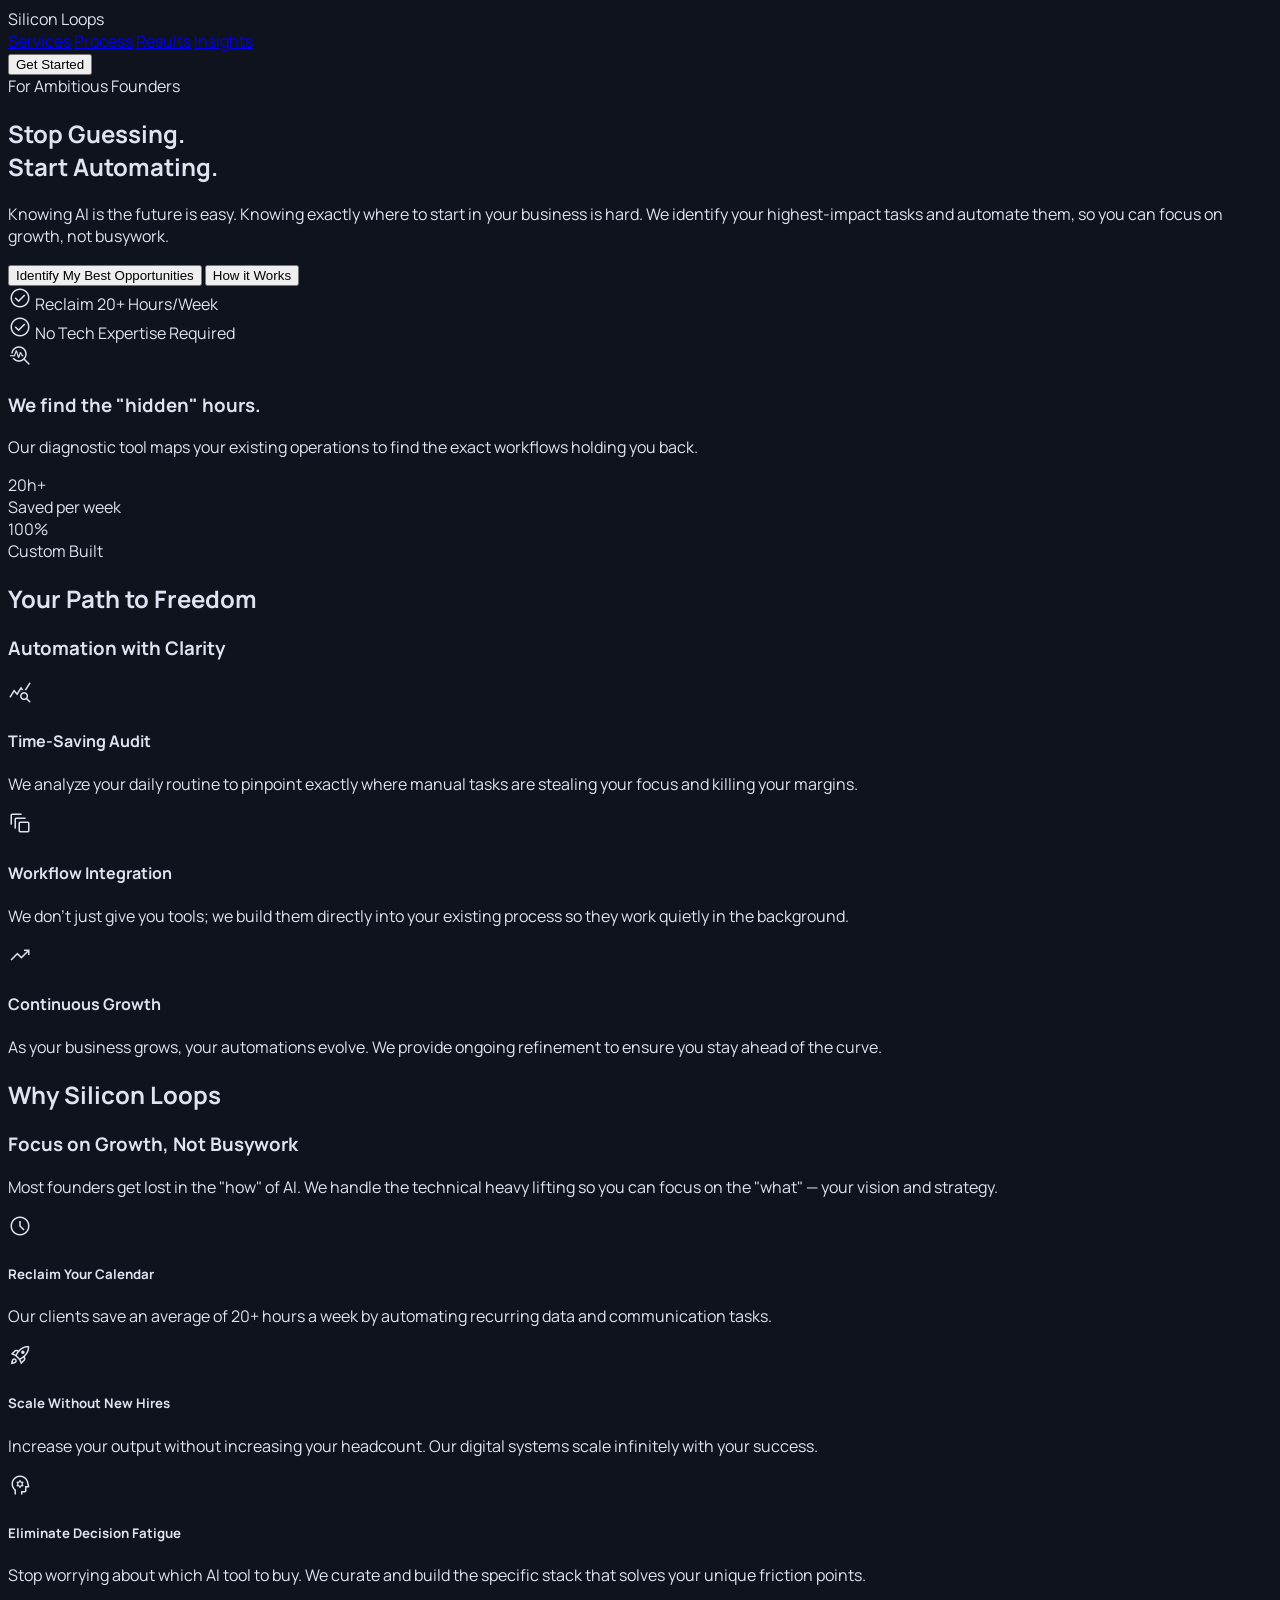
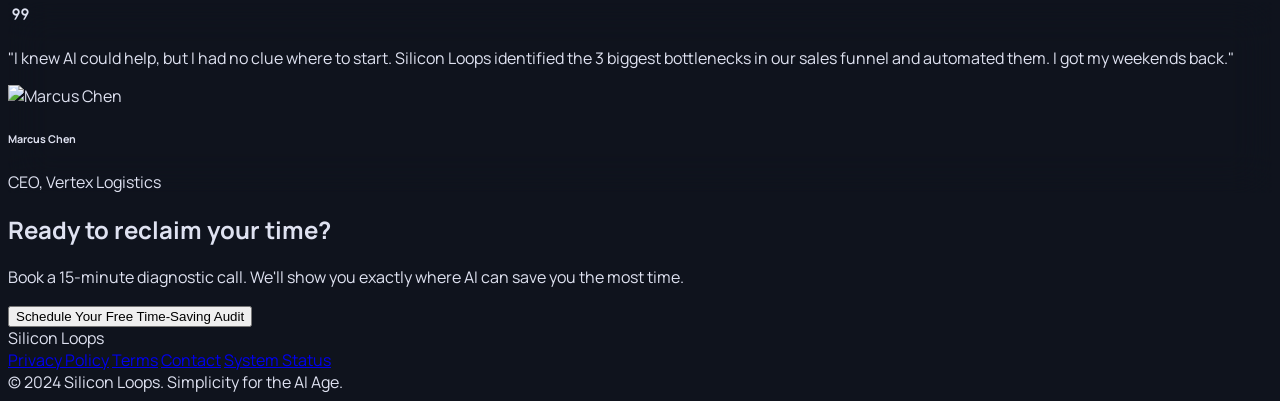
==== index.html @ c2cef4ab "Initial commit: Silicon Loops landing page Co-Authored-By: Claude Opus 4.6 (1M context) <noreply@ant" ====
<!DOCTYPE html>

<html class="dark" lang="en"><head>
<meta charset="utf-8"/>
<meta content="width=device-width, initial-scale=1.0" name="viewport"/>
<title>Silicon Loops | AI Made Simple for Busy Founders</title>
<script src="https://cdn.tailwindcss.com?plugins=forms,container-queries"></script>
<link href="https://fonts.googleapis.com/css2?family=Manrope:wght@200;300;400;500;600;700;800&amp;display=swap" rel="stylesheet"/>
<link href="https://fonts.googleapis.com/css2?family=Material+Symbols+Outlined:wght,FILL@100..700,0..1&amp;display=swap" rel="stylesheet"/>
<script id="tailwind-config">
        tailwind.config = {
          darkMode: "class",
          theme: {
            extend: {
              colors: {
                "surface-bright": "#353944",
                "on-primary-container": "#00566a",
                "on-tertiary-fixed": "#291800",
                "surface-variant": "#313540",
                "on-tertiary-fixed-variant": "#624000",
                "on-error": "#690005",
                "secondary": "#a8c8ff",
                "on-error-container": "#ffdad6",
                "on-primary-fixed": "#001f28",
                "on-tertiary": "#442b00",
                "primary-fixed-dim": "#4cd6ff",
                "background": "#0f131d",
                "on-secondary-fixed-variant": "#00468b",
                "surface-container-lowest": "#0a0e18",
                "on-secondary-fixed": "#001b3d",
                "on-surface-variant": "#bbc9cf",
                "surface-container": "#1c1f2a",
                "outline-variant": "#3c494e",
                "surface-container-low": "#171b26",
                "inverse-primary": "#00677f",
                "tertiary-fixed-dim": "#ffba49",
                "inverse-on-surface": "#2c303b",
                "on-primary-fixed-variant": "#004e60",
                "secondary-container": "#0360b9",
                "on-surface": "#dfe2f1",
                "tertiary": "#ffd59c",
                "primary-fixed": "#b7eaff",
                "surface-dim": "#0f131d",
                "secondary-fixed": "#d6e3ff",
                "tertiary-fixed": "#ffddb1",
                "on-secondary-container": "#ccddff",
                "error": "#ffb4ab",
                "secondary-fixed-dim": "#a8c8ff",
                "outline": "#859399",
                "surface-container-highest": "#313540",
                "error-container": "#93000a",
                "surface-tint": "#4cd6ff",
                "primary-container": "#00d1ff",
                "on-tertiary-container": "#6b4700",
                "surface-container-high": "#262a35",
                "primary": "#a4e6ff",
                "on-secondary": "#003062",
                "on-background": "#dfe2f1",
                "on-primary": "#003543",
                "inverse-surface": "#dfe2f1",
                "surface": "#0f131d",
                "tertiary-container": "#feb127"
              },
              fontFamily: {
                "headline": ["Manrope"],
                "body": ["Manrope"],
                "label": ["Manrope"]
              },
              borderRadius: {"DEFAULT": "0.125rem", "lg": "0.25rem", "xl": "0.5rem", "full": "0.75rem"},
            },
          },
        }
    </script>
<style>
        body { font-family: 'Manrope', sans-serif; background-color: #0f131d; color: #dfe2f1; }
        .material-symbols-outlined { font-variation-settings: 'FILL' 0, 'wght' 300, 'GRAD' 0, 'opsz' 24; }
        .glass-panel { backdrop-filter: blur(20px); -webkit-backdrop-filter: blur(20px); }
        .text-glow { text-shadow: 0 0 15px rgba(0, 209, 255, 0.4); }
        .bg-circuit { background-image: radial-gradient(#1c1f2a 1px, transparent 1px); background-size: 32px 32px; }
    </style>
</head>
<body class="bg-background selection:bg-primary-container selection:text-on-primary-fixed">
<!-- TopNavBar -->
<nav class="fixed top-0 w-full z-50 bg-slate-900/60 backdrop-blur-xl border-b border-slate-800/50 shadow-[0_20px_40px_rgba(0,209,255,0.08)]">
<div class="flex justify-between items-center max-w-7xl mx-auto px-8 py-4">
<div class="text-xl font-bold tracking-tighter text-slate-100 font-manrope">Silicon Loops</div>
<div class="hidden md:flex items-center gap-10 font-manrope text-sm tracking-wide uppercase">
<a class="text-cyan-400 font-bold border-b-2 border-cyan-400 pb-1" href="#">Services</a>
<a class="text-slate-400 hover:text-slate-100 transition-colors" href="#">Process</a>
<a class="text-slate-400 hover:text-slate-100 transition-colors" href="#">Results</a>
<a class="text-slate-400 hover:text-slate-100 transition-colors" href="#">Insights</a>
</div>
<button class="bg-gradient-to-r from-primary-container to-secondary-container text-on-primary-fixed px-6 py-2.5 rounded-full font-bold text-xs tracking-widest uppercase scale-95 active:scale-90 transition-transform">
                Get Started
            </button>
</div>
</nav>
<main class="relative pt-20">
<!-- Hero Section: Problem-Focused Framing -->
<section class="relative min-h-[85vh] flex items-center justify-start overflow-hidden px-8 md:px-24">
<!-- Background Decoration -->
<div class="absolute inset-0 z-0 opacity-20 pointer-events-none">
<div class="absolute inset-0 bg-circuit"></div>
<div class="absolute top-1/2 left-1/2 -translate-x-1/2 -translate-y-1/2 w-[800px] h-[800px] bg-primary-container/10 blur-[120px] rounded-full"></div>
</div>
<div class="relative z-10 max-w-4xl">
<div class="mb-6">
<span class="font-label text-primary text-xs tracking-[0.2em] uppercase font-bold px-3 py-1 bg-primary/10 rounded-full">For Ambitious Founders</span>
</div>
<h1 class="font-headline text-5xl md:text-8xl font-extrabold tracking-[-0.04em] leading-[0.95] text-slate-100 mb-8">
                    Stop Guessing. <br/><span class="text-transparent bg-clip-text bg-gradient-to-r from-primary-container to-secondary-container">Start Automating.</span>
</h1>
<p class="font-body text-slate-400 text-lg md:text-xl max-w-2xl leading-relaxed mb-12">
                    Knowing AI is the future is easy. Knowing exactly where to start in your business is hard. We identify your highest-impact tasks and automate them, so you can focus on growth, not busywork.
                </p>
<div class="flex flex-wrap gap-4">
<button class="bg-gradient-to-br from-primary-container to-secondary-container text-on-primary-fixed px-10 py-5 rounded-full font-bold text-sm tracking-widest uppercase hover:brightness-110 transition-all shadow-[0_0_25px_rgba(0,209,255,0.2)]">
                        Identify My Best Opportunities
                    </button>
<button class="glass-panel bg-surface-variant/40 border-[0.5px] border-primary/20 text-slate-100 px-10 py-5 rounded-full font-bold text-sm tracking-widest uppercase hover:bg-surface-variant/60 transition-all">
                        How it Works
                    </button>
</div>
<div class="mt-12 flex items-center gap-6 text-slate-500 font-label text-xs uppercase tracking-widest">
<div class="flex items-center gap-2">
<span class="material-symbols-outlined text-primary text-lg" data-icon="check_circle">check_circle</span>
                        Reclaim 20+ Hours/Week
                    </div>
<div class="flex items-center gap-2">
<span class="material-symbols-outlined text-primary text-lg" data-icon="check_circle">check_circle</span>
                        No Tech Expertise Required
                    </div>
</div>
</div>
<!-- Impactful Static Graphic -->
<div class="hidden lg:flex absolute right-0 top-1/2 -translate-y-1/2 w-2/5 h-[500px] items-center justify-center pr-24">
<div class="relative w-full h-full border border-primary/10 rounded-2xl bg-surface-container-low/30 backdrop-blur-sm overflow-hidden flex items-center justify-center">
<div class="p-12 text-center">
<div class="mb-8 inline-flex items-center justify-center w-24 h-24 rounded-full bg-primary/10 text-primary">
<span class="material-symbols-outlined text-5xl" data-icon="troubleshoot">troubleshoot</span>
</div>
<h3 class="text-2xl font-headline font-bold text-slate-100 mb-4">We find the "hidden" hours.</h3>
<p class="text-slate-400">Our diagnostic tool maps your existing operations to find the exact workflows holding you back.</p>
<div class="mt-10 grid grid-cols-2 gap-4">
<div class="p-4 bg-surface-container rounded-lg border border-outline-variant/20">
<div class="text-primary text-2xl font-bold">20h+</div>
<div class="text-[10px] text-slate-500 uppercase tracking-tighter">Saved per week</div>
</div>
<div class="p-4 bg-surface-container rounded-lg border border-outline-variant/20">
<div class="text-primary text-2xl font-bold">100%</div>
<div class="text-[10px] text-slate-500 uppercase tracking-tighter">Custom Built</div>
</div>
</div>
</div>
</div>
</div>
</section>
<!-- Services Section: Outcome-Focused -->
<section class="py-32 px-8 max-w-7xl mx-auto border-t border-outline-variant/10">
<div class="mb-20 text-center">
<h2 class="font-label text-primary-container text-xs tracking-[0.2em] uppercase font-bold mb-4">Your Path to Freedom</h2>
<h3 class="font-headline text-4xl md:text-5xl font-bold text-slate-100">Automation with Clarity</h3>
</div>
<div class="grid grid-cols-1 md:grid-cols-3 gap-0">
<!-- Time-Saving Audit -->
<div class="group p-12 bg-surface-container-low transition-colors duration-500 hover:bg-surface-container border-r border-outline-variant/10">
<div class="w-16 h-16 mb-12 flex items-center justify-center bg-primary/5 rounded-xl text-primary">
<span class="material-symbols-outlined text-4xl" data-icon="query_stats">query_stats</span>
</div>
<h4 class="font-headline text-2xl font-bold text-slate-100 mb-6">Time-Saving Audit</h4>
<p class="text-slate-400 leading-relaxed mb-10">We analyze your daily routine to pinpoint exactly where manual tasks are stealing your focus and killing your margins.</p>
<div class="h-[1px] w-0 group-hover:w-full bg-primary transition-all duration-500"></div>
</div>
<!-- Seamless Workflow Integration -->
<div class="group p-12 bg-surface-container-low transition-colors duration-500 hover:bg-surface-container border-r border-outline-variant/10">
<div class="w-16 h-16 mb-12 flex items-center justify-center bg-primary/5 rounded-xl text-primary">
<span class="material-symbols-outlined text-4xl" data-icon="auto_awesome_motion">auto_awesome_motion</span>
</div>
<h4 class="font-headline text-2xl font-bold text-slate-100 mb-6">Workflow Integration</h4>
<p class="text-slate-400 leading-relaxed mb-10">We don't just give you tools; we build them directly into your existing process so they work quietly in the background.</p>
<div class="h-[1px] w-0 group-hover:w-full bg-primary transition-all duration-500"></div>
</div>
<!-- Growth-First Support -->
<div class="group p-12 bg-surface-container-low transition-colors duration-500 hover:bg-surface-container">
<div class="w-16 h-16 mb-12 flex items-center justify-center bg-primary/5 rounded-xl text-primary">
<span class="material-symbols-outlined text-4xl" data-icon="trending_up">trending_up</span>
</div>
<h4 class="font-headline text-2xl font-bold text-slate-100 mb-6">Continuous Growth</h4>
<p class="text-slate-400 leading-relaxed mb-10">As your business grows, your automations evolve. We provide ongoing refinement to ensure you stay ahead of the curve.</p>
<div class="h-[1px] w-0 group-hover:w-full bg-primary transition-all duration-500"></div>
</div>
</div>
</section>
<!-- Advantage Section: High-End Bento Grid -->
<section class="py-32 px-8 bg-surface-container-lowest/50">
<div class="max-w-7xl mx-auto">
<div class="grid grid-cols-12 gap-6">
<!-- Text Block -->
<div class="col-span-12 lg:col-span-4 mb-8 lg:mb-0">
<h2 class="font-label text-primary text-xs tracking-[0.2em] uppercase font-bold mb-4">Why Silicon Loops</h2>
<h3 class="font-headline text-4xl font-bold text-slate-100 mb-8 leading-tight">Focus on Growth, Not Busywork</h3>
<p class="text-slate-500 leading-relaxed">Most founders get lost in the "how" of AI. We handle the technical heavy lifting so you can focus on the "what" — your vision and strategy.</p>
</div>
<!-- Advantage Grid -->
<div class="col-span-12 lg:col-span-8 grid grid-cols-1 md:grid-cols-2 gap-6">
<div class="col-span-1 p-10 bg-surface-container-high rounded-xl flex flex-col justify-between border border-outline-variant/10">
<span class="material-symbols-outlined text-primary-fixed-dim text-4xl mb-8" data-icon="schedule">schedule</span>
<div>
<h5 class="font-headline text-xl font-bold text-slate-200 mb-3">Reclaim Your Calendar</h5>
<p class="text-slate-400 text-sm">Our clients save an average of 20+ hours a week by automating recurring data and communication tasks.</p>
</div>
</div>
<div class="col-span-1 p-10 bg-surface-container-high rounded-xl flex flex-col justify-between border border-outline-variant/10">
<span class="material-symbols-outlined text-primary-fixed-dim text-4xl mb-8" data-icon="rocket_launch">rocket_launch</span>
<div>
<h5 class="font-headline text-xl font-bold text-slate-200 mb-3">Scale Without New Hires</h5>
<p class="text-slate-400 text-sm">Increase your output without increasing your headcount. Our digital systems scale infinitely with your success.</p>
</div>
</div>
<div class="col-span-1 md:col-span-2 p-10 bg-surface-container-high rounded-xl flex items-center gap-8 border border-outline-variant/10">
<span class="material-symbols-outlined text-primary-fixed-dim text-5xl shrink-0" data-icon="psychology">psychology</span>
<div>
<h5 class="font-headline text-xl font-bold text-slate-200 mb-2">Eliminate Decision Fatigue</h5>
<p class="text-slate-400 text-sm">Stop worrying about which AI tool to buy. We curate and build the specific stack that solves your unique friction points.</p>
</div>
</div>
</div>
</div>
</div>
</section>
<!-- Testimonial Section -->
<section class="py-32 px-8 overflow-hidden relative">
<div class="max-w-5xl mx-auto glass-panel bg-surface-container-low/30 p-16 md:p-24 rounded-3xl relative border border-outline-variant/20">
<span class="material-symbols-outlined text-primary/10 text-[120px] absolute -top-10 -left-10 select-none" data-icon="format_quote">format_quote</span>
<div class="relative z-10 text-center">
<p class="font-headline text-2xl md:text-4xl text-slate-200 italic leading-snug mb-12">
                        "I knew AI could help, but I had no clue where to start. Silicon Loops identified the 3 biggest bottlenecks in our sales funnel and automated them. I got my weekends back."
                    </p>
<div class="flex flex-col items-center">
<div class="w-16 h-16 rounded-full bg-surface-container-highest mb-4 border-2 border-primary/20 flex items-center justify-center overflow-hidden">
<img alt="Marcus Chen" class="w-full h-full object-cover" src="https://lh3.googleusercontent.com/aida-public/[base64]"/>
</div>
<h6 class="font-bold text-slate-100 text-lg">Marcus Chen</h6>
<span class="font-label text-primary text-xs tracking-widest uppercase">CEO, Vertex Logistics</span>
</div>
</div>
</div>
</section>
<!-- Final CTA: Outcome Oriented -->
<section class="py-32 px-8 max-w-7xl mx-auto">
<div class="relative overflow-hidden bg-surface-container-high rounded-3xl p-16 md:p-32 text-center group border border-outline-variant/10">
<!-- Glowing background effect -->
<div class="absolute inset-0 bg-gradient-to-br from-primary-container/10 via-transparent to-secondary-container/10 opacity-50"></div>
<div class="relative z-10">
<h2 class="font-headline text-5xl md:text-7xl font-black text-slate-100 mb-10 tracking-tighter">Ready to reclaim your time?</h2>
<p class="font-body text-slate-400 text-lg mb-12 max-w-2xl mx-auto">
                        Book a 15-minute diagnostic call. We'll show you exactly where AI can save you the most time.
                    </p>
<button class="bg-gradient-to-r from-primary-container to-secondary-container text-on-primary-fixed px-12 py-6 rounded-full font-extrabold text-sm tracking-[0.15em] uppercase shadow-[0_0_40px_rgba(0,209,255,0.3)] hover:scale-105 active:scale-95 transition-all">
                        Schedule Your Free Time-Saving Audit
                    </button>
</div>
<!-- Abstract Elements -->
<div class="absolute -bottom-20 -right-20 w-64 h-64 bg-primary/10 rounded-full blur-[80px]"></div>
<div class="absolute -top-20 -left-20 w-64 h-64 bg-secondary/10 rounded-full blur-[80px]"></div>
</div>
</section>
</main>
<!-- Footer -->
<footer class="bg-slate-950 w-full py-12 px-8 border-t border-slate-800/30">
<div class="flex flex-col md:flex-row justify-between items-center gap-6 max-w-7xl mx-auto">
<div class="text-lg font-black text-slate-200 tracking-tighter uppercase font-manrope">Silicon Loops</div>
<div class="flex flex-wrap justify-center gap-8 font-manrope text-xs tracking-widest uppercase text-slate-500">
<a class="text-slate-600 hover:text-cyan-300 transition-colors" href="#">Privacy Policy</a>
<a class="text-slate-600 hover:text-cyan-300 transition-colors" href="#">Terms</a>
<a class="text-slate-600 hover:text-cyan-300 transition-colors" href="#">Contact</a>
<a class="text-slate-600 hover:text-cyan-300 transition-colors" href="#">System Status</a>
</div>
<div class="font-manrope text-xs tracking-widest uppercase text-slate-500 opacity-80">
                © 2024 Silicon Loops. Simplicity for the AI Age.
            </div>
</div>
</footer>
</body></html>
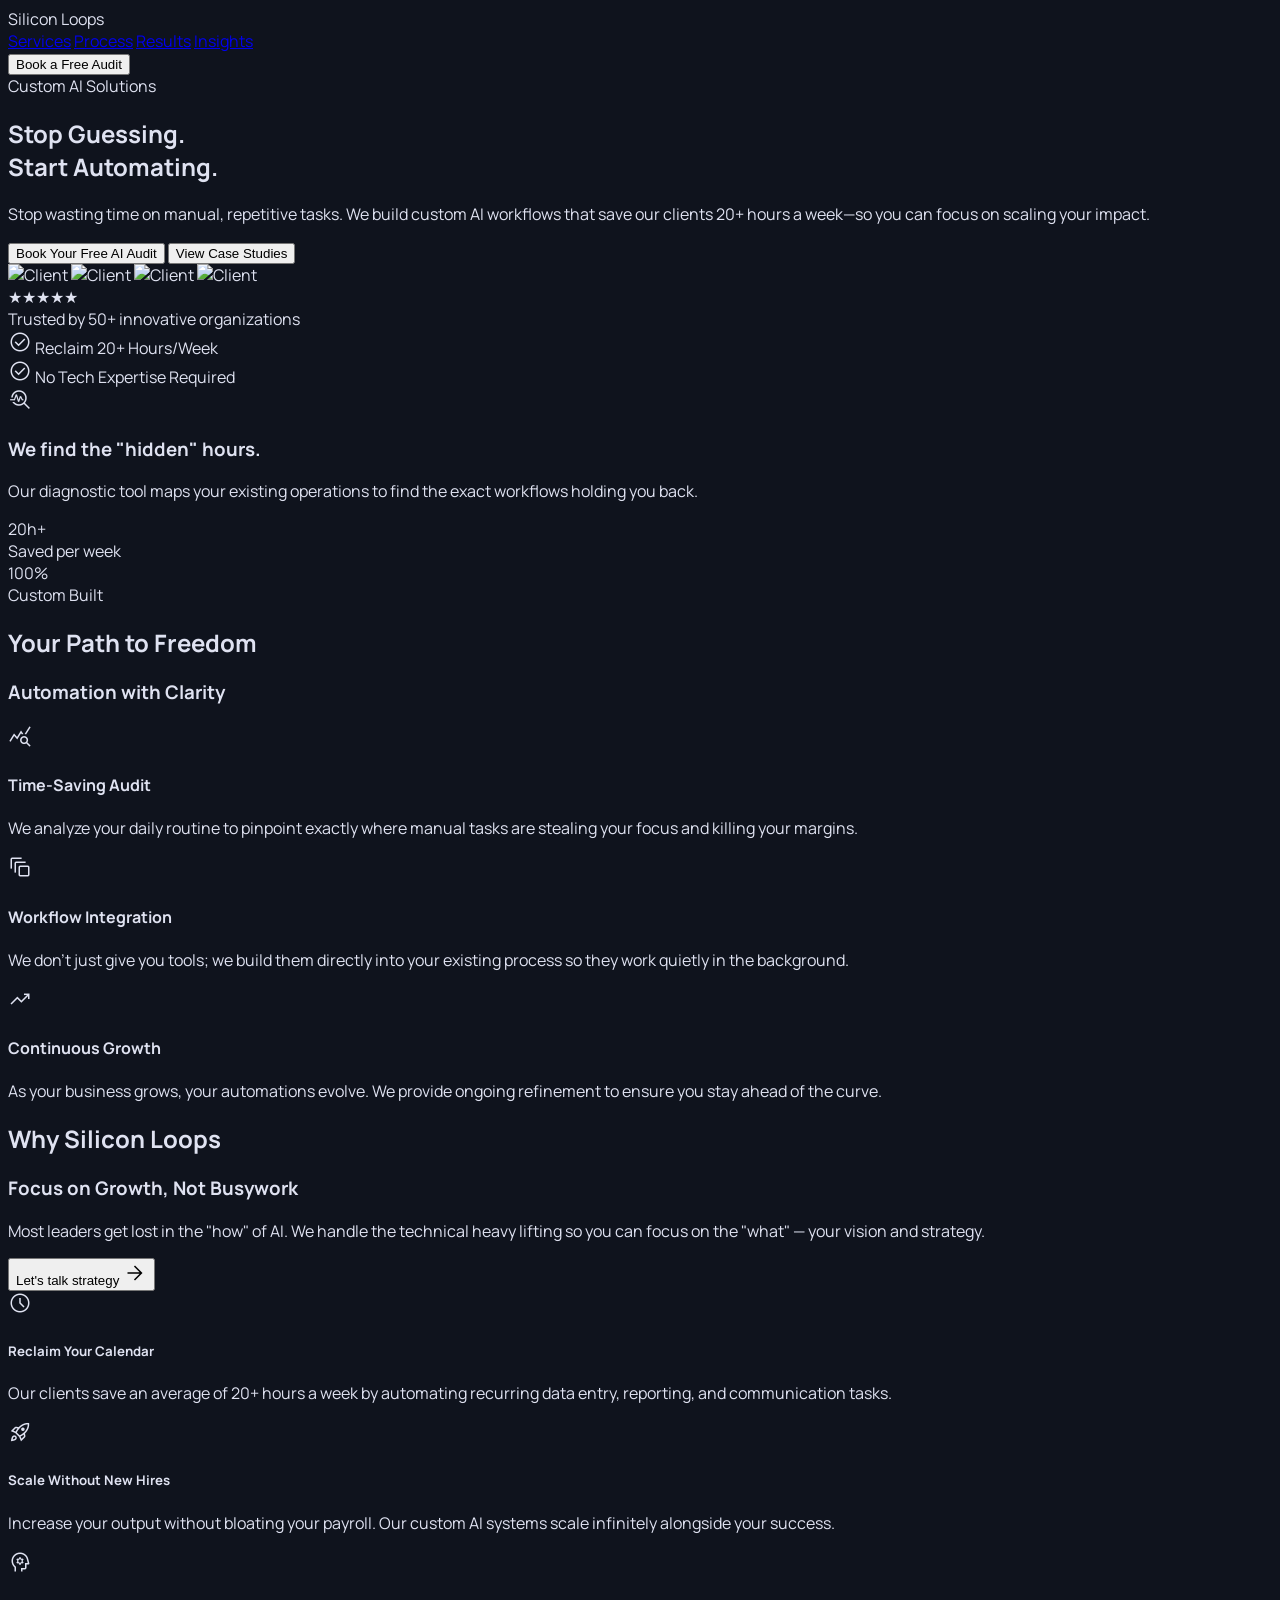
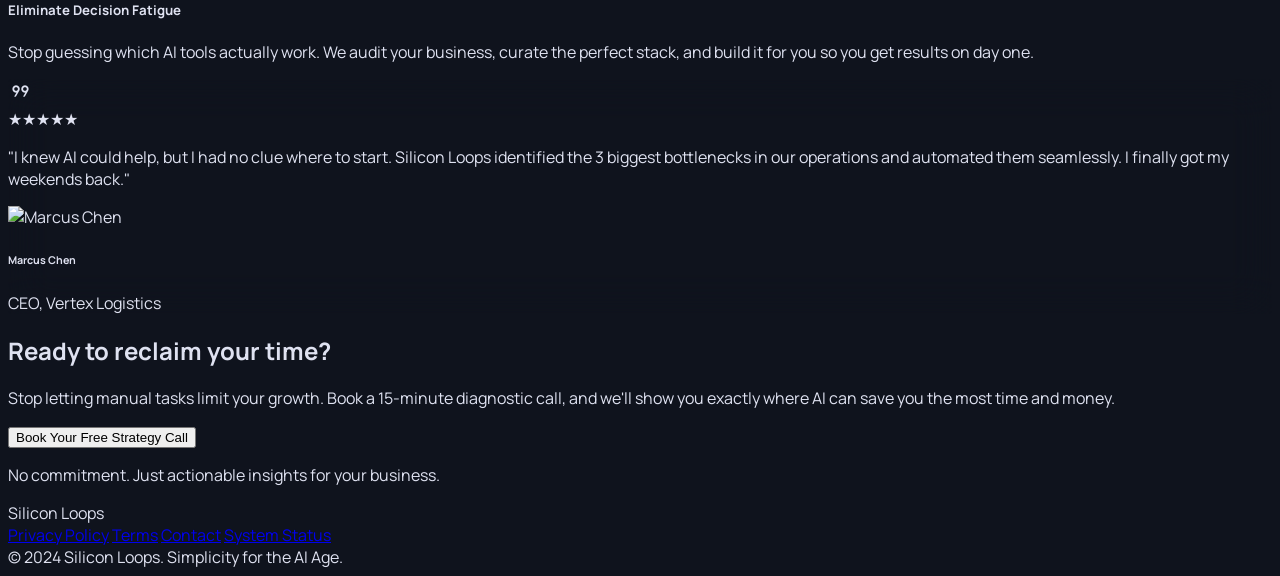
==== commit 8ebe8e86: "Update landing page copy and add context.md - Sharpen hero messaging: "Custom AI Solutions" badge, s" ====
--- a/index.html
+++ b/index.html
@@ -3,7 +3,7 @@
 <html class="dark" lang="en"><head>
 <meta charset="utf-8"/>
 <meta content="width=device-width, initial-scale=1.0" name="viewport"/>
-<title>Silicon Loops | AI Made Simple for Busy Founders</title>
+<title>Silicon Loops | AI Made Simple</title>
 <script src="https://cdn.tailwindcss.com?plugins=forms,container-queries"></script>
 <link href="https://fonts.googleapis.com/css2?family=Manrope:wght@200;300;400;500;600;700;800&amp;display=swap" rel="stylesheet"/>
 <link href="https://fonts.googleapis.com/css2?family=Material+Symbols+Outlined:wght,FILL@100..700,0..1&amp;display=swap" rel="stylesheet"/>
@@ -90,8 +90,8 @@
 <a class="text-slate-400 hover:text-slate-100 transition-colors" href="#">Results</a>
 <a class="text-slate-400 hover:text-slate-100 transition-colors" href="#">Insights</a>
 </div>
-<button class="bg-gradient-to-r from-primary-container to-secondary-container text-on-primary-fixed px-6 py-2.5 rounded-full font-bold text-xs tracking-widest uppercase scale-95 active:scale-90 transition-transform">
-                Get Started
+<button class="bg-gradient-to-r from-primary-container to-secondary-container text-on-primary-fixed px-6 py-2.5 rounded-full font-bold text-xs tracking-widest uppercase scale-95 hover:scale-100 hover:shadow-[0_0_20px_rgba(0,209,255,0.4)] active:scale-95 transition-all">
+                Book a Free Audit
             </button>
 </div>
 </nav>
@@ -105,23 +105,35 @@
 </div>
 <div class="relative z-10 max-w-4xl">
 <div class="mb-6">
-<span class="font-label text-primary text-xs tracking-[0.2em] uppercase font-bold px-3 py-1 bg-primary/10 rounded-full">For Ambitious Founders</span>
+<span class="font-label text-primary text-xs tracking-[0.2em] uppercase font-bold px-3 py-1 bg-primary/10 rounded-full">Custom AI Solutions</span>
 </div>
 <h1 class="font-headline text-5xl md:text-8xl font-extrabold tracking-[-0.04em] leading-[0.95] text-slate-100 mb-8">
                     Stop Guessing. <br/><span class="text-transparent bg-clip-text bg-gradient-to-r from-primary-container to-secondary-container">Start Automating.</span>
 </h1>
-<p class="font-body text-slate-400 text-lg md:text-xl max-w-2xl leading-relaxed mb-12">
-                    Knowing AI is the future is easy. Knowing exactly where to start in your business is hard. We identify your highest-impact tasks and automate them, so you can focus on growth, not busywork.
+<p class="font-body text-slate-400 text-lg md:text-xl max-w-2xl leading-relaxed mb-10">
+                    Stop wasting time on manual, repetitive tasks. We build custom AI workflows that save our clients 20+ hours a week—so you can focus on scaling your impact.
                 </p>
-<div class="flex flex-wrap gap-4">
-<button class="bg-gradient-to-br from-primary-container to-secondary-container text-on-primary-fixed px-10 py-5 rounded-full font-bold text-sm tracking-widest uppercase hover:brightness-110 transition-all shadow-[0_0_25px_rgba(0,209,255,0.2)]">
-                        Identify My Best Opportunities
+<div class="flex flex-wrap gap-4 mb-10">
+<button class="bg-gradient-to-br from-primary-container to-secondary-container text-on-primary-fixed px-10 py-5 rounded-full font-bold text-sm tracking-widest uppercase hover:scale-105 transition-all shadow-[0_0_30px_rgba(0,209,255,0.3)]">
+                        Book Your Free AI Audit
                     </button>
-<button class="glass-panel bg-surface-variant/40 border-[0.5px] border-primary/20 text-slate-100 px-10 py-5 rounded-full font-bold text-sm tracking-widest uppercase hover:bg-surface-variant/60 transition-all">
-                        How it Works
+<button class="glass-panel bg-surface-variant/40 border-[0.5px] border-primary/20 text-slate-100 px-10 py-5 rounded-full font-bold text-sm tracking-widest uppercase hover:bg-surface-variant/60 hover:scale-105 transition-all">
+                        View Case Studies
                     </button>
 </div>
-<div class="mt-12 flex items-center gap-6 text-slate-500 font-label text-xs uppercase tracking-widest">
+<div class="flex items-center gap-4 mb-12">
+    <div class="flex -space-x-3">
+        <img class="w-10 h-10 rounded-full border-2 border-background object-cover" src="https://images.unsplash.com/photo-1534528741775-53994a69daeb?auto=format&amp;fit=crop&amp;w=100&amp;q=80" alt="Client">
+        <img class="w-10 h-10 rounded-full border-2 border-background object-cover" src="https://images.unsplash.com/photo-1506794778202-cad84cf45f1d?auto=format&amp;fit=crop&amp;w=100&amp;q=80" alt="Client">
+        <img class="w-10 h-10 rounded-full border-2 border-background object-cover" src="https://images.unsplash.com/photo-1494790108377-be9c29b29330?auto=format&amp;fit=crop&amp;w=100&amp;q=80" alt="Client">
+        <img class="w-10 h-10 rounded-full border-2 border-background object-cover" src="https://images.unsplash.com/photo-1507003211169-0a1dd7228f2d?auto=format&amp;fit=crop&amp;w=100&amp;q=80" alt="Client">
+    </div>
+    <div class="flex flex-col">
+        <div class="flex text-tertiary-container text-sm">★★★★★</div>
+        <span class="text-xs text-slate-400 font-label">Trusted by 50+ innovative organizations</span>
+    </div>
+</div>
+<div class="flex items-center gap-6 text-slate-500 font-label text-xs uppercase tracking-widest">
 <div class="flex items-center gap-2">
 <span class="material-symbols-outlined text-primary text-lg" data-icon="check_circle">check_circle</span>
                         Reclaim 20+ Hours/Week
@@ -134,7 +146,7 @@
 </div>
 <!-- Impactful Static Graphic -->
 <div class="hidden lg:flex absolute right-0 top-1/2 -translate-y-1/2 w-2/5 h-[500px] items-center justify-center pr-24">
-<div class="relative w-full h-full border border-primary/10 rounded-2xl bg-surface-container-low/30 backdrop-blur-sm overflow-hidden flex items-center justify-center">
+<div class="relative w-full h-full border border-primary/10 rounded-2xl bg-surface-container-low/30 backdrop-blur-sm overflow-hidden flex items-center justify-center shadow-[0_0_50px_rgba(0,209,255,0.05)]">
 <div class="p-12 text-center">
 <div class="mb-8 inline-flex items-center justify-center w-24 h-24 rounded-full bg-primary/10 text-primary">
 <span class="material-symbols-outlined text-5xl" data-icon="troubleshoot">troubleshoot</span>
@@ -199,29 +211,32 @@
 <div class="col-span-12 lg:col-span-4 mb-8 lg:mb-0">
 <h2 class="font-label text-primary text-xs tracking-[0.2em] uppercase font-bold mb-4">Why Silicon Loops</h2>
 <h3 class="font-headline text-4xl font-bold text-slate-100 mb-8 leading-tight">Focus on Growth, Not Busywork</h3>
-<p class="text-slate-500 leading-relaxed">Most founders get lost in the "how" of AI. We handle the technical heavy lifting so you can focus on the "what" — your vision and strategy.</p>
+<p class="text-slate-500 leading-relaxed mb-8">Most leaders get lost in the "how" of AI. We handle the technical heavy lifting so you can focus on the "what" — your vision and strategy.</p>
+<button class="text-primary hover:text-primary-container font-bold text-sm tracking-widest uppercase flex items-center gap-2 transition-colors">
+    Let's talk strategy <span class="material-symbols-outlined text-sm">arrow_forward</span>
+</button>
 </div>
 <!-- Advantage Grid -->
 <div class="col-span-12 lg:col-span-8 grid grid-cols-1 md:grid-cols-2 gap-6">
-<div class="col-span-1 p-10 bg-surface-container-high rounded-xl flex flex-col justify-between border border-outline-variant/10">
+<div class="col-span-1 p-10 bg-surface-container-high rounded-xl flex flex-col justify-between border border-outline-variant/10 hover:border-primary/30 transition-colors">
 <span class="material-symbols-outlined text-primary-fixed-dim text-4xl mb-8" data-icon="schedule">schedule</span>
 <div>
 <h5 class="font-headline text-xl font-bold text-slate-200 mb-3">Reclaim Your Calendar</h5>
-<p class="text-slate-400 text-sm">Our clients save an average of 20+ hours a week by automating recurring data and communication tasks.</p>
-</div>
-</div>
-<div class="col-span-1 p-10 bg-surface-container-high rounded-xl flex flex-col justify-between border border-outline-variant/10">
+<p class="text-slate-400 text-sm">Our clients save an average of 20+ hours a week by automating recurring data entry, reporting, and communication tasks.</p>
+</div>
+</div>
+<div class="col-span-1 p-10 bg-surface-container-high rounded-xl flex flex-col justify-between border border-outline-variant/10 hover:border-primary/30 transition-colors">
 <span class="material-symbols-outlined text-primary-fixed-dim text-4xl mb-8" data-icon="rocket_launch">rocket_launch</span>
 <div>
 <h5 class="font-headline text-xl font-bold text-slate-200 mb-3">Scale Without New Hires</h5>
-<p class="text-slate-400 text-sm">Increase your output without increasing your headcount. Our digital systems scale infinitely with your success.</p>
-</div>
-</div>
-<div class="col-span-1 md:col-span-2 p-10 bg-surface-container-high rounded-xl flex items-center gap-8 border border-outline-variant/10">
+<p class="text-slate-400 text-sm">Increase your output without bloating your payroll. Our custom AI systems scale infinitely alongside your success.</p>
+</div>
+</div>
+<div class="col-span-1 md:col-span-2 p-10 bg-surface-container-high rounded-xl flex items-center gap-8 border border-outline-variant/10 hover:border-primary/30 transition-colors">
 <span class="material-symbols-outlined text-primary-fixed-dim text-5xl shrink-0" data-icon="psychology">psychology</span>
 <div>
 <h5 class="font-headline text-xl font-bold text-slate-200 mb-2">Eliminate Decision Fatigue</h5>
-<p class="text-slate-400 text-sm">Stop worrying about which AI tool to buy. We curate and build the specific stack that solves your unique friction points.</p>
+<p class="text-slate-400 text-sm">Stop guessing which AI tools actually work. We audit your business, curate the perfect stack, and build it for you so you get results on day one.</p>
 </div>
 </div>
 </div>
@@ -232,9 +247,10 @@
 <section class="py-32 px-8 overflow-hidden relative">
 <div class="max-w-5xl mx-auto glass-panel bg-surface-container-low/30 p-16 md:p-24 rounded-3xl relative border border-outline-variant/20">
 <span class="material-symbols-outlined text-primary/10 text-[120px] absolute -top-10 -left-10 select-none" data-icon="format_quote">format_quote</span>
-<div class="relative z-10 text-center">
-<p class="font-headline text-2xl md:text-4xl text-slate-200 italic leading-snug mb-12">
-                        "I knew AI could help, but I had no clue where to start. Silicon Loops identified the 3 biggest bottlenecks in our sales funnel and automated them. I got my weekends back."
+<div class="relative z-10 text-center flex flex-col items-center">
+<div class="text-tertiary-container text-3xl tracking-widest mb-8 drop-shadow-[0_0_10px_rgba(254,177,39,0.5)]">★★★★★</div>
+<p class="font-headline text-2xl md:text-4xl text-slate-200 italic leading-snug mb-12 max-w-4xl mx-auto">
+                        "I knew AI could help, but I had no clue where to start. Silicon Loops identified the 3 biggest bottlenecks in our operations and automated them seamlessly. I finally got my weekends back."
                     </p>
 <div class="flex flex-col items-center">
 <div class="w-16 h-16 rounded-full bg-surface-container-highest mb-4 border-2 border-primary/20 flex items-center justify-center overflow-hidden">
@@ -254,11 +270,12 @@
 <div class="relative z-10">
 <h2 class="font-headline text-5xl md:text-7xl font-black text-slate-100 mb-10 tracking-tighter">Ready to reclaim your time?</h2>
 <p class="font-body text-slate-400 text-lg mb-12 max-w-2xl mx-auto">
-                        Book a 15-minute diagnostic call. We'll show you exactly where AI can save you the most time.
+                        Stop letting manual tasks limit your growth. Book a 15-minute diagnostic call, and we'll show you exactly where AI can save you the most time and money.
                     </p>
 <button class="bg-gradient-to-r from-primary-container to-secondary-container text-on-primary-fixed px-12 py-6 rounded-full font-extrabold text-sm tracking-[0.15em] uppercase shadow-[0_0_40px_rgba(0,209,255,0.3)] hover:scale-105 active:scale-95 transition-all">
-                        Schedule Your Free Time-Saving Audit
+                        Book Your Free Strategy Call
                     </button>
+<p class="mt-6 text-slate-500 text-sm font-label">No commitment. Just actionable insights for your business.</p>
 </div>
 <!-- Abstract Elements -->
 <div class="absolute -bottom-20 -right-20 w-64 h-64 bg-primary/10 rounded-full blur-[80px]"></div>
